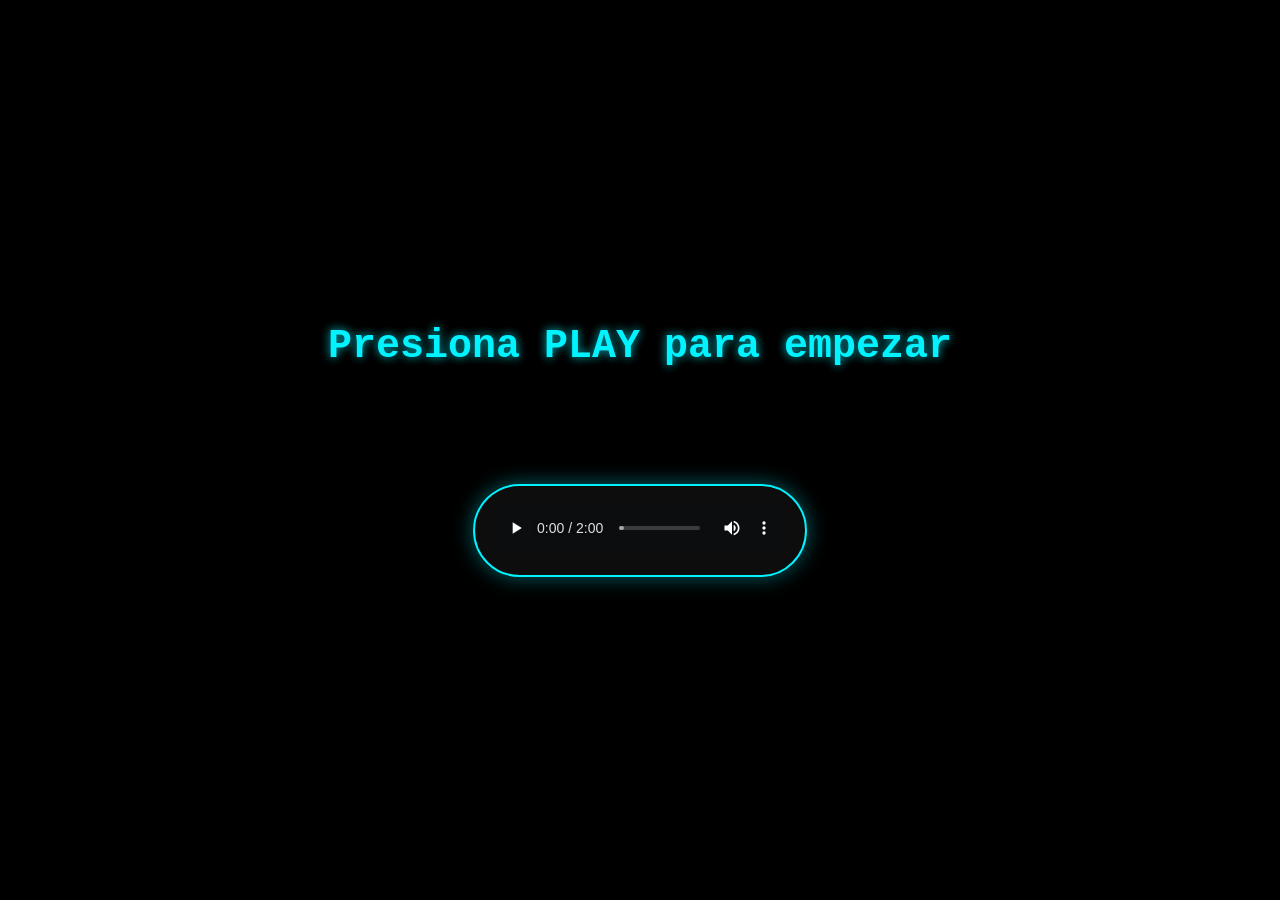
==== Index.html @ 155b6fc8 "Rename index.html to Index.html" ====
<!DOCTYPE html>
<html lang="es">
<head>
    <meta charset="UTF-8">
    <title>Rock That Body - Remix Sync</title>
    <style>
        body {
            background-color: #000;
            color: #00f3ff;
            font-family: 'Courier New', monospace;
            display: flex;
            flex-direction: column;
            justify-content: center;
            align-items: center;
            height: 100vh;
            margin: 0;
            overflow: hidden;
        }

        /* Capa del GIF de fondo */
        #bg-gif {
            position: fixed;
            top: 0;
            left: 0;
            width: 100%;
            height: 100%;
            background-image: url('https://i.pinimg.com/originals/7f/d4/93/7fd493d029e88f51324cc8e3ebb8d403.gif');
            background-size: cover;
            background-position: center;
            z-index: -1;
            opacity: 0; /* Invisible al inicio */
            transition: opacity 1s ease-in-out;
            filter: brightness(0.4); /* Oscurece un poco el GIF para que la letra se lea bien */
        }

        #lyric-box {
            height: 120px;
            text-align: center;
            font-size: 2.5rem;
            font-weight: bold;
            text-shadow: 0 0 20px #000, 0 0 10px #00f3ff;
            max-width: 85%;
            margin-bottom: 40px;
            z-index: 1;
        }

        .player-wrapper {
            background: rgba(17, 17, 17, 0.8);
            padding: 15px;
            border-radius: 50px;
            border: 2px solid #00f3ff;
            box-shadow: 0 0 20px rgba(0, 243, 255, 0.4);
            z-index: 1;
        }

        audio {
            filter: invert(100%) hue-rotate(180deg);
        }

        .cursor {
            display: inline-block;
            width: 12px;
            height: 1.2em;
            background-color: #ff00ff;
            margin-left: 8px;
            animation: blink 0.7s infinite;
            vertical-align: middle;
        }

        @keyframes blink { 50% { opacity: 0; } }
    </style>
</head>
<body>

    <!-- Fondo que se activará con JS -->
    <div id="bg-gif"></div>

    <div id="lyric-box">Presiona PLAY para empezar</div>

    <div class="player-wrapper">
        <audio id="music" controls>
            <source src="music/The Black Eyed Peas - Rock That Body (Zusebi Remix) [TikTok].mp3" type="audio/mpeg">
            <source src="cancion.mp3" type="audio/mpeg">
        </audio>
    </div>

    <script>
        const audio = document.getElementById('music');
        const box = document.getElementById('lyric-box');
        const bg = document.getElementById('bg-gif');

        const lyrics = [
            { time: 0.1,  text: "I want to... I want to dance in the lights" },
            { time: 3.5,  text: "I want to... I want to rock your body" },
            { time: 7.0,  text: "I want to go... I want to go for a ride" },
            { time: 10.5, text: "Music and rock your body" },
            { time: 14.0, text: "I want to rock your body" },
            { time: 17.5, text: "I want to go... I want to go for..." },
            { time: 21.0, text: "Let the music and rock your body" },
            { time: 24.0, text: "Rock. Come on. Come on. Rock." },
            { time: 27.5, text: "Rock your body. Rock." },
            { time: 34.0, text: "Come on. Come on. Rock." },
            { time: 36.0, text: "Rock that body. Come on. Come on." },
            { time: 39.0, text: "Rock your body. Let me see your body." },
            { time: 44.0, text: "Shaking it from the bottom to top." },
            { time: 46.0, text: "Watch the DJ drop. We be the ones to make it hot!" },
            { time: 51.0, text: "Electric shock. Energy like a billion watts. BOOM!" }
        ];

        let currentIndex = -1;

        async function typeWriter(text) {
            box.innerHTML = ""; 
            for (let char of text) {
                box.innerHTML += char;
                await new Promise(r => setTimeout(r, 35)); 
            }
            box.innerHTML += '<span class="cursor"></span>';
        }

        // ACTIVAR FONDO Y SINCRONIZACIÓN
        audio.onplay = () => {
            bg.style.opacity = "1"; // Aparece el GIF suavemente
        };

        audio.onpause = () => {
            bg.style.opacity = "0.3"; // Se oscurece un poco si pausas
        };

        audio.addEventListener('timeupdate', () => {
            const currentTime = audio.currentTime;
            let line = lyrics.find((l, i) => {
                const next = lyrics[i + 1];
                return currentTime >= l.time && (!next || currentTime < next.time);
            });

            if (line && lyrics.indexOf(line) !== currentIndex) {
                currentIndex = lyrics.indexOf(line);
                typeWriter(line.text);
            }
        });
    </script>
</body>
</html>
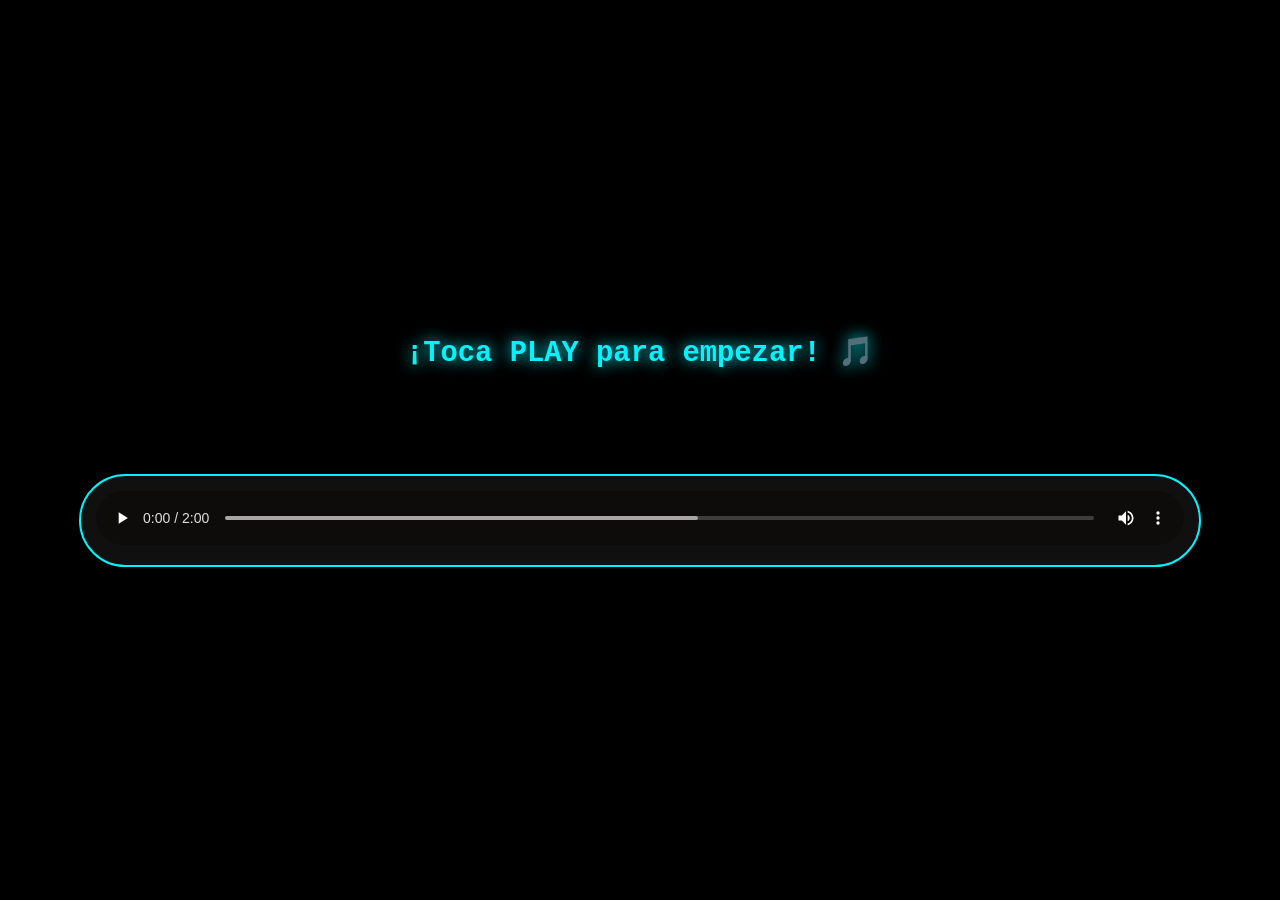
==== commit b69ee38d: "Refactor Index.html for remix version Updated HTML structure and styles for the remix version of the" ====
--- a/Index.html
+++ b/Index.html
@@ -2,7 +2,8 @@
 <html lang="es">
 <head>
     <meta charset="UTF-8">
-    <title>Rock That Body - Remix Sync</title>
+    <meta name="viewport" content="width=device-width, initial-scale=1.0">
+    <title>Rock That Body - Remix</title>
     <style>
         body {
             background-color: #000;
@@ -16,129 +17,75 @@
             margin: 0;
             overflow: hidden;
         }
-
-        /* Capa del GIF de fondo */
         #bg-gif {
             position: fixed;
-            top: 0;
-            left: 0;
-            width: 100%;
-            height: 100%;
+            top: 0; left: 0; width: 100%; height: 100%;
             background-image: url('https://i.pinimg.com/originals/7f/d4/93/7fd493d029e88f51324cc8e3ebb8d403.gif');
             background-size: cover;
             background-position: center;
             z-index: -1;
-            opacity: 0; /* Invisible al inicio */
-            transition: opacity 1s ease-in-out;
-            filter: brightness(0.4); /* Oscurece un poco el GIF para que la letra se lea bien */
+            opacity: 0;
+            transition: opacity 1s;
+            filter: brightness(0.4);
         }
-
         #lyric-box {
-            height: 120px;
+            height: 140px;
             text-align: center;
-            font-size: 2.5rem;
+            font-size: 1.8rem;
             font-weight: bold;
-            text-shadow: 0 0 20px #000, 0 0 10px #00f3ff;
-            max-width: 85%;
-            margin-bottom: 40px;
+            text-shadow: 0 0 15px #00f3ff;
+            max-width: 90%;
             z-index: 1;
         }
-
         .player-wrapper {
-            background: rgba(17, 17, 17, 0.8);
+            background: rgba(20, 20, 20, 0.8);
             padding: 15px;
             border-radius: 50px;
             border: 2px solid #00f3ff;
-            box-shadow: 0 0 20px rgba(0, 243, 255, 0.4);
             z-index: 1;
+            width: 85%;
         }
-
-        audio {
-            filter: invert(100%) hue-rotate(180deg);
-        }
-
-        .cursor {
-            display: inline-block;
-            width: 12px;
-            height: 1.2em;
-            background-color: #ff00ff;
-            margin-left: 8px;
-            animation: blink 0.7s infinite;
-            vertical-align: middle;
-        }
-
-        @keyframes blink { 50% { opacity: 0; } }
+        audio { width: 100%; filter: invert(100%); }
     </style>
 </head>
 <body>
-
-    <!-- Fondo que se activará con JS -->
     <div id="bg-gif"></div>
-
-    <div id="lyric-box">Presiona PLAY para empezar</div>
-
+    <div id="lyric-box">¡Toca PLAY para empezar! 🎵</div>
     <div class="player-wrapper">
         <audio id="music" controls>
-            <source src="music/The Black Eyed Peas - Rock That Body (Zusebi Remix) [TikTok].mp3" type="audio/mpeg">
             <source src="cancion.mp3" type="audio/mpeg">
         </audio>
     </div>
-
     <script>
         const audio = document.getElementById('music');
         const box = document.getElementById('lyric-box');
         const bg = document.getElementById('bg-gif');
 
         const lyrics = [
-            { time: 0.1,  text: "I want to... I want to dance in the lights" },
-            { time: 3.5,  text: "I want to... I want to rock your body" },
-            { time: 7.0,  text: "I want to go... I want to go for a ride" },
+            { time: 0.1,  text: "I want to... dance in the lights" },
+            { time: 3.5,  text: "I want to... rock your body" },
+            { time: 7.0,  text: "I want to go... for a ride" },
             { time: 10.5, text: "Music and rock your body" },
             { time: 14.0, text: "I want to rock your body" },
-            { time: 17.5, text: "I want to go... I want to go for..." },
-            { time: 21.0, text: "Let the music and rock your body" },
             { time: 24.0, text: "Rock. Come on. Come on. Rock." },
-            { time: 27.5, text: "Rock your body. Rock." },
-            { time: 34.0, text: "Come on. Come on. Rock." },
             { time: 36.0, text: "Rock that body. Come on. Come on." },
-            { time: 39.0, text: "Rock your body. Let me see your body." },
-            { time: 44.0, text: "Shaking it from the bottom to top." },
-            { time: 46.0, text: "Watch the DJ drop. We be the ones to make it hot!" },
-            { time: 51.0, text: "Electric shock. Energy like a billion watts. BOOM!" }
+            { time: 46.0, text: "Watch the DJ drop. We make it hot!" },
+            { time: 51.0, text: "Electric shock. Billion watts. BOOM!" }
         ];
 
         let currentIndex = -1;
-
-        async function typeWriter(text) {
-            box.innerHTML = ""; 
-            for (let char of text) {
-                box.innerHTML += char;
-                await new Promise(r => setTimeout(r, 35)); 
-            }
-            box.innerHTML += '<span class="cursor"></span>';
+        async function type(t) {
+            box.innerHTML = "";
+            for (let c of t) { box.innerHTML += c; await new Promise(r => setTimeout(r, 40)); }
         }
-
-        // ACTIVAR FONDO Y SINCRONIZACIÓN
-        audio.onplay = () => {
-            bg.style.opacity = "1"; // Aparece el GIF suavemente
-        };
-
-        audio.onpause = () => {
-            bg.style.opacity = "0.3"; // Se oscurece un poco si pausas
-        };
-
-        audio.addEventListener('timeupdate', () => {
-            const currentTime = audio.currentTime;
-            let line = lyrics.find((l, i) => {
-                const next = lyrics[i + 1];
-                return currentTime >= l.time && (!next || currentTime < next.time);
-            });
-
+        audio.onplay = () => { bg.style.opacity = "1"; };
+        audio.ontimeupdate = () => {
+            let line = lyrics.find((l, i) => audio.currentTime >= l.time && (!lyrics[i+1] || audio.currentTime < lyrics[i+1].time));
             if (line && lyrics.indexOf(line) !== currentIndex) {
                 currentIndex = lyrics.indexOf(line);
-                typeWriter(line.text);
+                type(line.text);
             }
-        });
+        };
     </script>
 </body>
 </html>
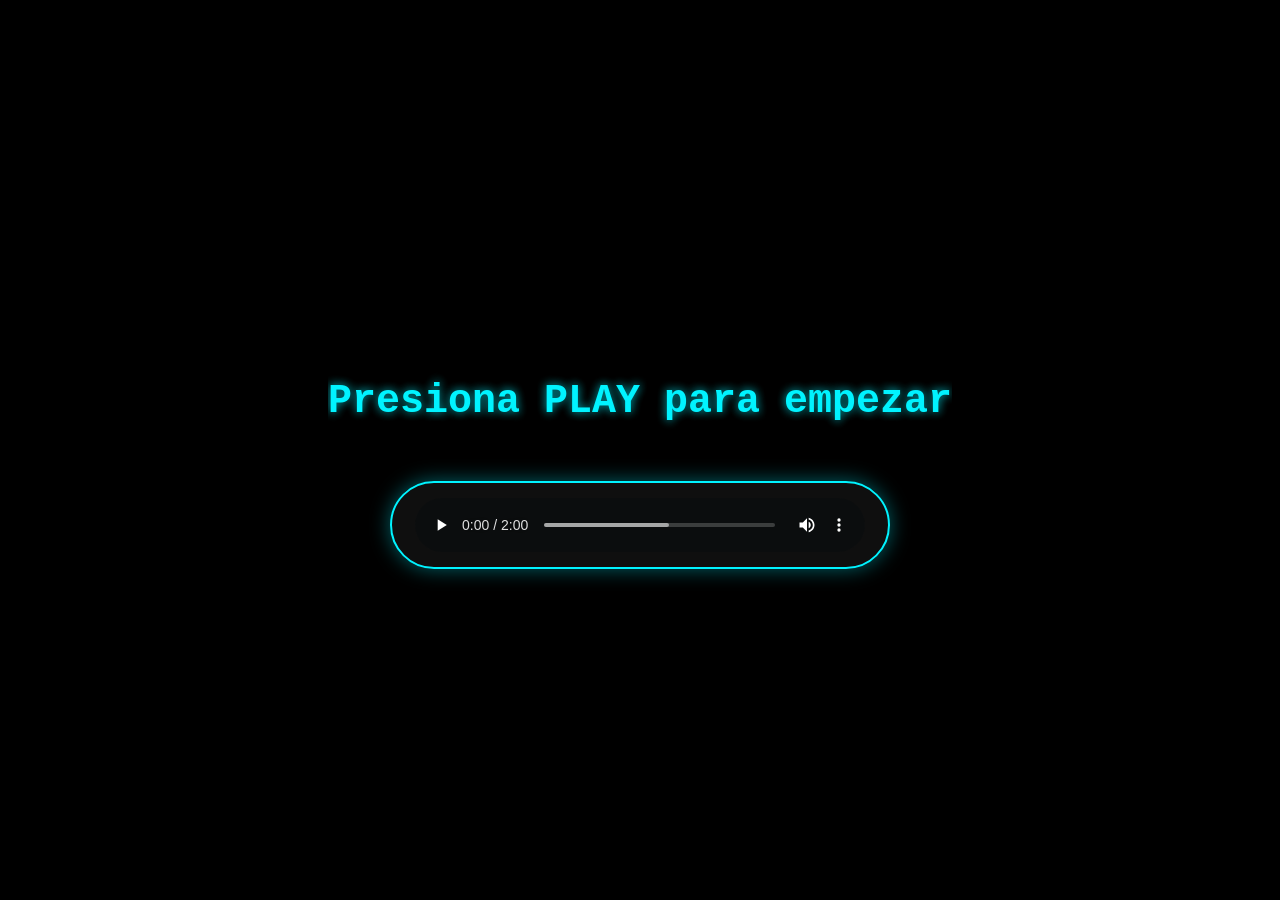
==== commit dbd51493: "Hacer index.html responsive para todos los dispositivos" ====
--- a/Index.html
+++ b/Index.html
@@ -1,91 +1,237 @@
-<!DOCTYPE html>
-<html lang="es">
-<head>
-    <meta charset="UTF-8">
-    <meta name="viewport" content="width=device-width, initial-scale=1.0">
-    <title>Rock That Body - Remix</title>
-    <style>
-        body {
-            background-color: #000;
-            color: #00f3ff;
-            font-family: 'Courier New', monospace;
-            display: flex;
-            flex-direction: column;
-            justify-content: center;
-            align-items: center;
-            height: 100vh;
-            margin: 0;
-            overflow: hidden;
-        }
-        #bg-gif {
-            position: fixed;
-            top: 0; left: 0; width: 100%; height: 100%;
-            background-image: url('https://i.pinimg.com/originals/7f/d4/93/7fd493d029e88f51324cc8e3ebb8d403.gif');
-            background-size: cover;
-            background-position: center;
-            z-index: -1;
-            opacity: 0;
-            transition: opacity 1s;
-            filter: brightness(0.4);
-        }
-        #lyric-box {
-            height: 140px;
-            text-align: center;
-            font-size: 1.8rem;
-            font-weight: bold;
-            text-shadow: 0 0 15px #00f3ff;
-            max-width: 90%;
-            z-index: 1;
-        }
-        .player-wrapper {
-            background: rgba(20, 20, 20, 0.8);
-            padding: 15px;
-            border-radius: 50px;
-            border: 2px solid #00f3ff;
-            z-index: 1;
-            width: 85%;
-        }
-        audio { width: 100%; filter: invert(100%); }
-    </style>
-</head>
-<body>
-    <div id="bg-gif"></div>
-    <div id="lyric-box">¡Toca PLAY para empezar! 🎵</div>
-    <div class="player-wrapper">
-        <audio id="music" controls>
-            <source src="cancion.mp3" type="audio/mpeg">
-        </audio>
-    </div>
-    <script>
-        const audio = document.getElementById('music');
-        const box = document.getElementById('lyric-box');
-        const bg = document.getElementById('bg-gif');
-
-        const lyrics = [
-            { time: 0.1,  text: "I want to... dance in the lights" },
-            { time: 3.5,  text: "I want to... rock your body" },
-            { time: 7.0,  text: "I want to go... for a ride" },
-            { time: 10.5, text: "Music and rock your body" },
-            { time: 14.0, text: "I want to rock your body" },
-            { time: 24.0, text: "Rock. Come on. Come on. Rock." },
-            { time: 36.0, text: "Rock that body. Come on. Come on." },
-            { time: 46.0, text: "Watch the DJ drop. We make it hot!" },
-            { time: 51.0, text: "Electric shock. Billion watts. BOOM!" }
-        ];
-
-        let currentIndex = -1;
-        async function type(t) {
-            box.innerHTML = "";
-            for (let c of t) { box.innerHTML += c; await new Promise(r => setTimeout(r, 40)); }
-        }
-        audio.onplay = () => { bg.style.opacity = "1"; };
-        audio.ontimeupdate = () => {
-            let line = lyrics.find((l, i) => audio.currentTime >= l.time && (!lyrics[i+1] || audio.currentTime < lyrics[i+1].time));
-            if (line && lyrics.indexOf(line) !== currentIndex) {
-                currentIndex = lyrics.indexOf(line);
-                type(line.text);
-            }
-        };
-    </script>
-</body>
-</html>
+<!DOCTYPE html>
+<html lang="es">
+<head>
+    <meta charset="UTF-8">
+    <meta name="viewport" content="width=device-width, initial-scale=1.0">
+    <title>Rock That Body - Remix Sync</title>
+    <style>
+        * {
+            margin: 0;
+            padding: 0;
+            box-sizing: border-box;
+        }
+
+        body {
+            background-color: #000;
+            color: #00f3ff;
+            font-family: 'Courier New', monospace;
+            display: flex;
+            flex-direction: column;
+            justify-content: center;
+            align-items: center;
+            min-height: 100vh;
+            width: 100%;
+            overflow-x: hidden;
+            padding: 20px;
+        }
+
+        /* Capa del GIF de fondo */
+        #bg-gif {
+            position: fixed;
+            top: 0;
+            left: 0;
+            width: 100%;
+            height: 100%;
+            background-image: url('https://i.pinimg.com/originals/7f/d4/93/7fd493d029e88f51324cc8e3ebb8d403.gif');
+            background-size: cover;
+            background-position: center;
+            background-attachment: fixed;
+            z-index: -1;
+            opacity: 0;
+            transition: opacity 1s ease-in-out;
+            filter: brightness(0.4);
+        }
+
+        #lyric-box {
+            min-height: 100px;
+            max-height: 150px;
+            text-align: center;
+            font-size: clamp(1.5rem, 5vw, 2.5rem);
+            font-weight: bold;
+            text-shadow: 0 0 20px #000, 0 0 10px #00f3ff;
+            max-width: 90%;
+            margin-bottom: 30px;
+            margin-top: 20px;
+            z-index: 1;
+            word-wrap: break-word;
+            overflow: hidden;
+            display: flex;
+            align-items: center;
+            justify-content: center;
+        }
+
+        .player-wrapper {
+            background: rgba(17, 17, 17, 0.9);
+            padding: 15px 20px;
+            border-radius: 50px;
+            border: 2px solid #00f3ff;
+            box-shadow: 0 0 20px rgba(0, 243, 255, 0.4);
+            z-index: 1;
+            width: 100%;
+            max-width: 500px;
+            display: flex;
+            justify-content: center;
+        }
+
+        audio {
+            width: 100%;
+            max-width: 450px;
+            filter: invert(100%) hue-rotate(180deg);
+        }
+
+        .cursor {
+            display: inline-block;
+            width: 8px;
+            height: 1.2em;
+            background-color: #ff00ff;
+            margin-left: 5px;
+            animation: blink 0.7s infinite;
+            vertical-align: middle;
+        }
+
+        @keyframes blink {
+            50% { opacity: 0; }
+        }
+
+        /* Media Queries para diferentes tamaños de pantalla */
+        @media (max-width: 768px) {
+            body {
+                padding: 15px;
+                min-height: 100vh;
+            }
+
+            #lyric-box {
+                font-size: clamp(1.2rem, 4vw, 1.8rem);
+                margin-bottom: 25px;
+                margin-top: 15px;
+                min-height: 80px;
+                max-width: 95%;
+            }
+
+            .player-wrapper {
+                padding: 12px 15px;
+                max-width: 100%;
+            }
+
+            audio {
+                max-width: 100%;
+            }
+
+            .cursor {
+                width: 6px;
+            }
+        }
+
+        @media (max-width: 480px) {
+            body {
+                padding: 10px;
+            }
+
+            #lyric-box {
+                font-size: clamp(1rem, 3.5vw, 1.5rem);
+                margin-bottom: 20px;
+                margin-top: 10px;
+                min-height: 70px;
+                max-width: 98%;
+            }
+
+            .player-wrapper {
+                padding: 10px 12px;
+                border-radius: 40px;
+            }
+
+            audio {
+                max-width: 100%;
+            }
+
+            .cursor {
+                width: 5px;
+            }
+        }
+
+        /* Tablets en orientación horizontal */
+        @media (max-width: 1024px) and (orientation: landscape) {
+            body {
+                min-height: auto;
+                padding: 10px;
+            }
+
+            #lyric-box {
+                margin-bottom: 15px;
+                margin-top: 10px;
+            }
+        }
+    </style>
+</head>
+<body>
+
+    <!-- Fondo que se activará con JS -->
+    <div id="bg-gif"></div>
+
+    <div id="lyric-box">Presiona PLAY para empezar</div>
+
+    <div class="player-wrapper">
+        <audio id="music" controls>
+            <source src="music/The Black Eyed Peas - Rock That Body (Zusebi Remix) [TikTok].mp3" type="audio/mpeg">
+            <source src="cancion.mp3" type="audio/mpeg">
+        </audio>
+    </div>
+
+    <script>
+        const audio = document.getElementById('music');
+        const box = document.getElementById('lyric-box');
+        const bg = document.getElementById('bg-gif');
+
+        const lyrics = [
+            { time: 0.1,  text: "I want to... I want to dance in the lights" },
+            { time: 3.5,  text: "I want to... I want to rock your body" },
+            { time: 7.0,  text: "I want to go... I want to go for a ride" },
+            { time: 10.5, text: "Music and rock your body" },
+            { time: 14.0, text: "I want to rock your body" },
+            { time: 17.5, text: "I want to go... I want to go for..." },
+            { time: 21.0, text: "Let the music and rock your body" },
+            { time: 24.0, text: "Rock. Come on. Come on. Rock." },
+            { time: 27.5, text: "Rock your body. Rock." },
+            { time: 34.0, text: "Come on. Come on. Rock." },
+            { time: 36.0, text: "Rock that body. Come on. Come on." },
+            { time: 39.0, text: "Rock your body. Let me see your body." },
+            { time: 44.0, text: "Shaking it from the bottom to top." },
+            { time: 46.0, text: "Watch the DJ drop. We be the ones to make it hot!" },
+            { time: 51.0, text: "Electric shock. Energy like a billion watts. BOOM!" }
+        ];
+
+        let currentIndex = -1;
+
+        async function typeWriter(text) {
+            box.innerHTML = ""; 
+            for (let char of text) {
+                box.innerHTML += char;
+                await new Promise(r => setTimeout(r, 35)); 
+            }
+            box.innerHTML += '<span class="cursor"></span>';
+        }
+
+        // ACTIVAR FONDO Y SINCRONIZACIÓN
+        audio.onplay = () => {
+            bg.style.opacity = "1";
+        };
+
+        audio.onpause = () => {
+            bg.style.opacity = "0.3";
+        };
+
+        audio.addEventListener('timeupdate', () => {
+            const currentTime = audio.currentTime;
+            let line = lyrics.find((l, i) => {
+                const next = lyrics[i + 1];
+                return currentTime >= l.time && (!next || currentTime < next.time);
+            });
+
+            if (line && lyrics.indexOf(line) !== currentIndex) {
+                currentIndex = lyrics.indexOf(line);
+                typeWriter(line.text);
+            }
+        });
+    </script>
+</body>
+</html>
